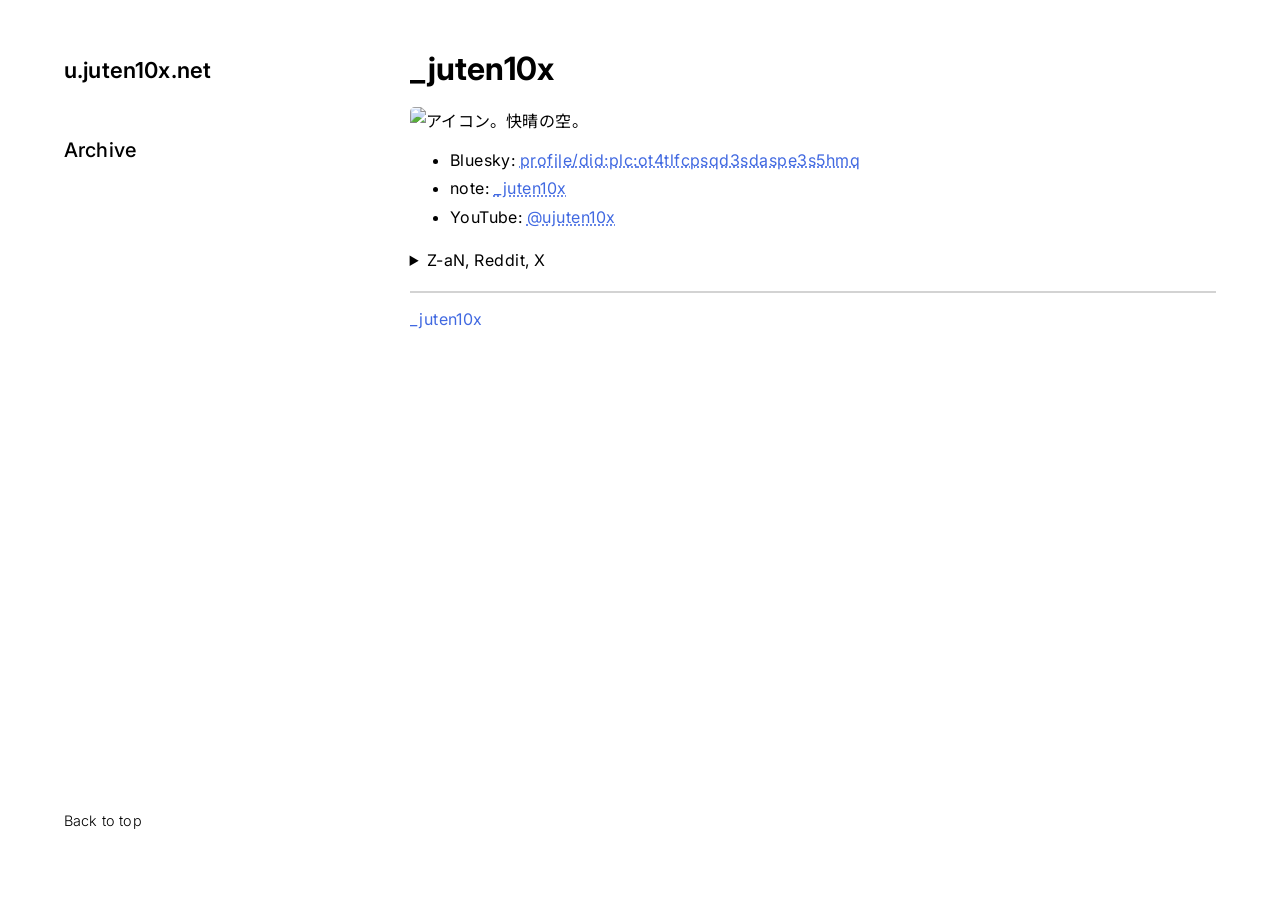
==== index.html @ 640f7440 "juten10x.net の各箇所の変更に伴う一部の変更（h1, h2 の font-weight は維持する）、 archive/2024-10-25_1stlive.html 関連を削除" ====
<!DOCTYPE html>
<html lang="ja">
<head>
<meta charset="UTF-8">
<meta name="viewport" content="width=device-width, initial-scale=1">
<meta name="author" content="_juten10x">
<link rel="icon" href="./assets/favicon.ico">
<link rel="stylesheet" href="./assets/style.css">
<title>_juten10x | u.juten10x.net</title>
</head>

<body>
<div id="menu">
  <div id="menu_t">
    <a class="mya" href="https://u.juten10x.net/">u.juten10x.net</a>
  </div>

  <div id="menu_m">
    <a class="mya" href="https://u.juten10x.net/archive">Archive</a><br>
  </div>
</div>
<div id="menu2">
  <a class="mya" href="#">Back to top</a>

  <br>
  <nav class="breadcrumbs">
    &nbsp;
  </nav>
</div>

<header id="menu_forPhone">
  <input type="checkbox" class="i-btn" id="i-btn">
  <label class="label-b" for="i-btn"></label>
  <span class="btn" id="btn">
  <span></span>
  <span></span>
  </span>

  <div id="forPhone_ju"><a class="mya" href="https://u.juten10x.net/">u.juten10x.net</a></div>

  <ul id="menu_list">
    <li><a class="mya" href="https://u.juten10x.net/archive">Archive</a></li>
  </ul>

  <span id="menu_board2"></span>
</header>

<div id="main">
<h1 id="article_title"><a class="mya" href="">_juten10x</a></h1>

<img src="./assets/ujuten10x.jpg" width="200" height="200" alt="アイコン。快晴の空。">

<ul style="margin: 10px 0 14px 0">
  <li>Bluesky: <a href="https://bsky.app/profile/did:plc:ot4tlfcpsqd3sdaspe3s5hmq">profile/did:plc:<br id="bskybr">ot4tlfcpsqd3sdaspe3s5hmq</a></li>
  <li>note: <a href="https://note.com/_juten10x">_juten10x</a></li>
  <li>YouTube: <a href="https://www.youtube.com/@ujuten10x">@ujuten10x</a></li>
</ul>

<details>
<summary>Z-aN, Reddit, X</summary>

<ul>
  <li>Z-aN: <code>_juten10x</code>（ユーザー名および表示名）</li>
  <li>Reddit: <a href="https://www.reddit.com/u/_juten10x/">u/_juten10x</a>（ほぼ使っていません）</li>
  <li>X: <a href="https://x.com/_juten10x">_juten10x</a>（現在は使っていません）</li>
</ul>

<p>
_juten10x名義でアカウントを所有しているのは上記に示した6個のみです。
</p>

<ul>
  <li><i>juten10x</i>: <a href="https://juten10x.net/">juten10x.net</a></li>
</ul>
</details>

<div id="my-footer"></div>

<span><a href="https://u.juten10x.net/">_juten10x</a></span>
</div>

</script>
</body>
</html>
---- assets/style.css ----
@import url('https://fonts.googleapis.com/css2?family=Inconsolata:wght@200..900&family=Inter:ital,opsz,wght@0,14..32,100..900;1,14..32,100..900&family=Noto+Sans+JP:wght@100..900&display=swap');

:root {
  --font-color: #000;
  --b-color: #fff;
  --link-color: #4169e1;
}
a {
  color: var(--link-color);
  text-decoration: none;
}
a:hover {
  text-decoration: underline;
}
a[href*="//"] {
  text-decoration: dotted underline;
}
a[href*="//"]:hover {
  text-decoration: underline;
}
a[href^="https://u.juten10x.net/"],
a[href^="https://juten10x.net/"],
a.mya[href^="https://u.juten10x.net/"] {
  text-decoration: none;
}
a.mya {
  color: #000; 
  text-decoration: none;
}
a.mya:hover {
  color: var(--link-color);
}
img {
  border-radius: .3rem;
}
details {
  margin-bottom: 16px;
}
summary {
  cursor: pointer;
}
code {
  font-family: 'Inconsolata', 'Noto Sans JP';
  font-weight: 500;
  line-height: 1.4;
  border: solid #d3d3d3 1px;
  border-radius: .3rem;
}
hr {
  border: none;
  border-top: 1px solid #333;
  color: #333;
  overflow: visible;
  text-align: center;
  height: 0;
}

hr::after {
  background: #fff;
  content: "§";
  font-size: 14px;
  padding: 0 4px;
  position: relative;
  top: -16px;
}
button.hoge {
  font-weight: bold;
  padding: 0.5rem 1rem;
  background-color: #EEE;
  border-radius: 0.7rem;
}
#menu_t {
  font-size: 22px;
  font-weight: 600;
}
#menu_m {
  margin-top: 48px;
  font-size: 20px;
  font-weight: 500;
}
#article_title {
  line-height: 1.0;
  letter-spacing: 0.01rem;
}
#article_date {
  font-size: 16px;
  font-weight: 200;
}
#my-footer {
  height: 2px;
  width: 100%;
  margin: 12px 0;
  background-color: #d3d3d3;
}
h2 {
  margin: 0 0 -8px 0;
}
h3 {
  margin: 8px 0 -8px 0;
}

@media (min-width: 768px) {
  html {
    scroll-padding-top: 15px;
  }
  body {
    margin: 2.5% 5% 5% 5%;
    font-family: 'Inter', 'Noto Sans JP', sans-serif;
    letter-spacing: 0.03rem;
    line-height: 1.8;
    color: var(--font-color);
    background-color: var(--b-color);
  }
  #menu {
    float: left;
    width: 20%;
    line-height: 1.5;
    letter-spacing: 0.01rem;
    user-select: none;
    position: fixed;
    top: 54px;
  }
  #menu2 {
    float: left;
    width: 20%;
    font-size: 90%;
    font-weight: 300;
    line-height: 1.6;
    letter-spacing: 0.01rem;
    user-select: none;
    position: fixed;
    bottom: 39px;
  }
  #main {
    float: right;
    width: 70%;
    margin-bottom: 5%;
  }
  .image1 {
    width: 100%;
  }
  .image2 {
    width: 512px;
  }
  .image3 {
    width: 48%;
  }
  .image4 {
    width: 80%;
  }
  figcaption {
    margin-top: -4px;
    font-size: 14px;
  }
  .breadcrumbs {
    line-height: 2.0;
  }
  #menu_forPhone {
    display: none;
  }
  #article_title2 {
    line-height: 1.0;
    letter-spacing: 0.01rem;
  }
  #bskybr {
    display: none;
  }
}
@media (max-width: 768px) {
  html {
    scroll-padding-top: 65px;
  }
  body {
    margin: 0% 5% 5% 5%;
    font-family: 'Inter', 'Noto Sans JP', sans-serif;
    font-size: 15px;
    letter-spacing: 0.03rem;
    line-height: 1.8;
    color: var(--font-color);
    background-color: var(--b-color);
  }
  h2 {
    line-height: 1.4;
  }
  h2.beforeImage {
    margin: 0 0 0.5px 0;
  }
  h3.beforeImage {
    margin: 8px 0 -2px 0;
  }
  .image1 {
    width: 100%;
  }
  .image2 {
    width: 100%;
  }
  .image3 {
    width: 100%;
  }
  .image4 {
    width: 100%;
  }
  figure {
    margin: 0;
  }
  figcaption {
    margin-top: -4px;
    font-size: 12px;
  }
  #menu, #menu2 {
    display: none;
  }
  #main {
    margin: 10% 0 0 0;
  }
  #menu_forPhone {
    user-select: none;
    padding: 20px;
    letter-spacing: 0.01rem;
    -webkit-tap-highlight-color: transparent;
  }
  #forPhone_ju {
    position: fixed;
    top: 8px;
    left: 5%;
    font-size: 18px;
    font-weight: 500;
    z-index: 1;
  }
  #menu_list {
    list-style: none;
    position: fixed;
    top: 25px;
    left: 0;
    opacity: 0;
    visibility: hidden;
    z-index: 1;
    transform-origin: top;
    transition: all .1s ease-out;
    font-size: 28px;
    font-weight: 400;
    line-height: 1.4;
  }
  #pagetop {
    font-size: 70%;
  }
  #breadcrumbs {
    font-size: 70%;
    line-height: 2.4;
  }
  #menu_board,
  #menu_board2 {
    position: fixed;
    top: -5px;
    left: -5%;
    width: 110%;
    height: 55px;
    background-color: #fff;
    border: solid #000 1.5px;
    transform-origin: center;
    transition: all .3s ease;
  }
  .label-b {
    position: fixed;
    top: 0;
    right: 0;
    width: 70px;
    height: 50px;
    cursor: pointer;
    z-index: 2;
  }
  .btn {
    position: fixed;
    top: 18px;
    right: 5%;
    width: 25px;
    height: 14px;
    z-index: 1;
  }
  .btn span {
    position: absolute;
    left: 0;
    width: 100%;
    height: 2px;
    transition: all .3s ease;
    background-color: #000;
  }
  .btn span:nth-of-type(1) {
    top: 0;
  }
  .btn span:nth-of-type(2) {
    bottom: 0;
  }

  .i-btn:checked ~ #btn span {
    background-color: #4169e1;
  }
  .i-btn:checked ~ #btn span:nth-of-type(1) {
    transform: translate(0, 6px) rotate(-35deg);
  }
  .i-btn:checked ~ #btn span:nth-of-type(2) {
    transform: translate(0, -6px) rotate(35deg);
  }
  .i-btn:checked ~ #menu_board {
    border: solid #4169e1 1.5px;
    height: 150px;
  }
  .i-btn:checked ~ #menu_board2 {
    border: solid #4169e1 1.5px;
    height: 110px;
  }
  .i-btn:checked ~ #menu_list {
    opacity: 1;
    visibility: visible;
    transition: opacity .3s ease-in .1s;
    /*transform: scale(1, 1);*/
  }
  .i-btn {
    display: none;
  }
  #article_title2 {
    line-height: 1.0;
    font-size: 24px;
    letter-spacing: 0.01rem;
  }
}
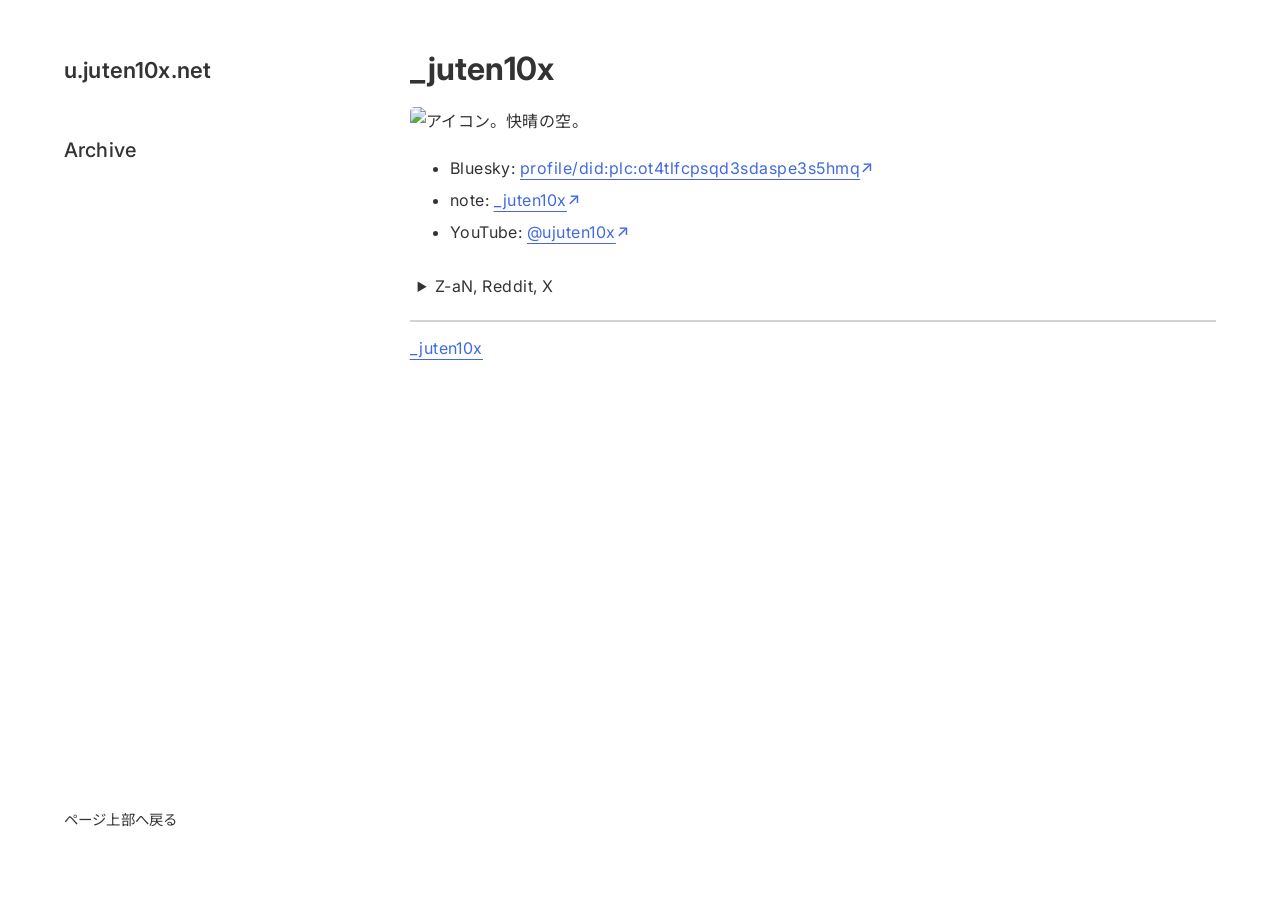
==== commit 5e0e5da9: "デザインを改善（ juten10x.net への直近の変更を一部反映）" ====
--- a/index.html
+++ b/index.html
@@ -12,15 +12,15 @@
 <body>
 <div id="menu">
   <div id="menu_t">
-    <a class="mya" href="https://u.juten10x.net/">u.juten10x.net</a>
+    <a class="mya" href="">u.juten10x.net</a>
   </div>
 
   <div id="menu_m">
-    <a class="mya" href="https://u.juten10x.net/archive">Archive</a><br>
+    <a class="mya" href="./archive">Archive</a><br>
   </div>
 </div>
 <div id="menu2">
-  <a class="mya" href="#">Back to top</a>
+  <a id="top" class="mya" href="#">ページ上部へ戻る</a>
 
   <br>
   <nav class="breadcrumbs">
@@ -34,12 +34,13 @@
   <span class="btn" id="btn">
   <span></span>
   <span></span>
+  <span></span>
   </span>
 
-  <div id="forPhone_ju"><a class="mya" href="https://u.juten10x.net/">u.juten10x.net</a></div>
+  <div id="forPhone_ju"><a class="mya" href="">u.juten10x.net</a></div>
 
   <ul id="menu_list">
-    <li><a class="mya" href="https://u.juten10x.net/archive">Archive</a></li>
+    <li><a class="mya" href="./archive">Archive</a></li>
   </ul>
 
   <span id="menu_board2"></span>
@@ -50,13 +51,13 @@
 
 <img src="./assets/ujuten10x.jpg" width="200" height="200" alt="アイコン。快晴の空。">
 
-<ul style="margin: 10px 0 14px 0">
+<ul>
   <li>Bluesky: <a href="https://bsky.app/profile/did:plc:ot4tlfcpsqd3sdaspe3s5hmq">profile/did:plc:<br id="bskybr">ot4tlfcpsqd3sdaspe3s5hmq</a></li>
   <li>note: <a href="https://note.com/_juten10x">_juten10x</a></li>
   <li>YouTube: <a href="https://www.youtube.com/@ujuten10x">@ujuten10x</a></li>
 </ul>
 
-<details>
+<details style="border: none; margin: 0">
 <summary>Z-aN, Reddit, X</summary>
 
 <ul>
@@ -76,7 +77,7 @@
 
 <div id="my-footer"></div>
 
-<span><a href="https://u.juten10x.net/">_juten10x</a></span>
+<span><a href="">_juten10x</a></span>
 </div>
 
 </script>
--- a/assets/style.css
+++ b/assets/style.css
@@ -1,50 +1,74 @@
 @import url('https://fonts.googleapis.com/css2?family=Inconsolata:wght@200..900&family=Inter:ital,opsz,wght@0,14..32,100..900;1,14..32,100..900&family=Noto+Sans+JP:wght@100..900&display=swap');
 
 :root {
-  --font-color: #000;
+  --font-color: #333;
   --b-color: #fff;
   --link-color: #4169e1;
 }
 a {
   color: var(--link-color);
+  text-decoration: underline;
+  text-underline-offset: 5px;
+  text-decoration-thickness: 1px;
+
+  &:hover {
+    color: var(--link-color);
+    text-decoration-thickness: 3px;
+  }
+  &:active {
+    color: #e14e41;
+  }
+}
+a.mya {
+  color: var(--font-color);
   text-decoration: none;
-}
-a:hover {
-  text-decoration: underline;
-}
-a[href*="//"] {
-  text-decoration: dotted underline;
-}
-a[href*="//"]:hover {
-  text-decoration: underline;
-}
+
+  &:hover {
+    color: var(--link-color);
+	text-decoration: underline;
+	text-underline-offset: 3px;
+	text-decoration-thickness: 3px;
+  }
+  &:active {
+    color: #e14e41;
+  }
+}
+a[href*="//"], a.mya[href*="//"] {
+  &::after {
+    content: "↑";
+	font-weight: 500;
+	font-family: "Inter", sans-serif;
+    display: inline-block;
+    transform: rotate(45deg);
+  }
+}
+a[href^="https://juten10x.net/"],
 a[href^="https://u.juten10x.net/"],
-a[href^="https://juten10x.net/"],
-a.mya[href^="https://u.juten10x.net/"] {
-  text-decoration: none;
-}
-a.mya {
-  color: #000; 
-  text-decoration: none;
-}
-a.mya:hover {
-  color: var(--link-color);
+a.mya[href^="https://juten10x.net/"] {
+  &::after {
+    content: none;
+  }
 }
 img {
   border-radius: .3rem;
 }
+h2 {
+  margin: 0 0 -8px 0;
+}
+h3 {
+  margin: 8px 0 -8px 0;
+}
+ul {
+  line-height: 2.0;
+}
 details {
-  margin-bottom: 16px;
+  border: 1px solid #000;
+  border-radius: .3rem;
+  padding: 8px;
+  margin: 32px 0 32px 0;
 }
 summary {
   cursor: pointer;
-}
-code {
-  font-family: 'Inconsolata', 'Noto Sans JP';
-  font-weight: 500;
-  line-height: 1.4;
-  border: solid #d3d3d3 1px;
-  border-radius: .3rem;
 }
 hr {
   border: none;
@@ -54,20 +78,13 @@
   text-align: center;
   height: 0;
 }
-
-hr::after {
-  background: #fff;
-  content: "§";
-  font-size: 14px;
-  padding: 0 4px;
-  position: relative;
-  top: -16px;
-}
-button.hoge {
-  font-weight: bold;
-  padding: 0.5rem 1rem;
-  background-color: #EEE;
-  border-radius: 0.7rem;
+code {
+  font-family: 'Inconsolata', 'Noto Sans JP';
+  font-weight: 500;
+  line-height: 1.4;
+  border: solid lightgray 1px;
+  border-radius: .3rem;
+  background-color: #f7f7f7;
 }
 #menu_t {
   font-size: 22px;
@@ -84,7 +101,7 @@
 }
 #article_date {
   font-size: 16px;
-  font-weight: 200;
+  font-weight: 300;
 }
 #my-footer {
   height: 2px;
@@ -92,14 +109,8 @@
   margin: 12px 0;
   background-color: #d3d3d3;
 }
-h2 {
-  margin: 0 0 -8px 0;
-}
-h3 {
-  margin: 8px 0 -8px 0;
-}
-
-@media (min-width: 768px) {
+
+@media (width > 768px) {
   html {
     scroll-padding-top: 15px;
   }
@@ -125,7 +136,7 @@
     width: 20%;
     font-size: 90%;
     font-weight: 300;
-    line-height: 1.6;
+    line-height: 1.7;
     letter-spacing: 0.01rem;
     user-select: none;
     position: fixed;
@@ -136,6 +147,10 @@
     width: 70%;
     margin-bottom: 5%;
   }
+  #article_title2 {
+    line-height: 1.0;
+    letter-spacing: 0.01rem;
+  }
   .image1 {
     width: 100%;
   }
@@ -154,24 +169,25 @@
   }
   .breadcrumbs {
     line-height: 2.0;
+	font-weight: 400;
+  }
+  #top {
+    font-weight: 400;
   }
   #menu_forPhone {
     display: none;
   }
-  #article_title2 {
-    line-height: 1.0;
-    letter-spacing: 0.01rem;
-  }
   #bskybr {
     display: none;
   }
 }
-@media (max-width: 768px) {
+
+@media (width <= 768px) {
   html {
-    scroll-padding-top: 65px;
+    scroll-padding-top: 58px;
   }
   body {
-    margin: 0% 5% 5% 5%;
+    margin: 0% 5% 20% 5%;
     font-family: 'Inter', 'Noto Sans JP', sans-serif;
     font-size: 15px;
     letter-spacing: 0.03rem;
@@ -200,24 +216,22 @@
   .image4 {
     width: 100%;
   }
-  figure {
-    margin: 0;
-  }
   figcaption {
     margin-top: -4px;
-    font-size: 12px;
+    font-size: 13px;
   }
   #menu, #menu2 {
     display: none;
   }
   #main {
-    margin: 10% 0 0 0;
+    margin: 32px 0 0 0;
   }
   #menu_forPhone {
     user-select: none;
     padding: 20px;
-    letter-spacing: 0.01rem;
-    -webkit-tap-highlight-color: transparent;
+    position: relative;
+    letter-spacing: 0.01rem;
+    z-index; 1;
   }
   #forPhone_ju {
     position: fixed;
@@ -235,18 +249,15 @@
     opacity: 0;
     visibility: hidden;
     z-index: 1;
-    transform-origin: top;
     transition: all .1s ease-out;
     font-size: 28px;
     font-weight: 400;
     line-height: 1.4;
   }
-  #pagetop {
-    font-size: 70%;
-  }
   #breadcrumbs {
     font-size: 70%;
     line-height: 2.4;
+    font-weight: 400;
   }
   #menu_board,
   #menu_board2 {
@@ -255,16 +266,15 @@
     left: -5%;
     width: 110%;
     height: 55px;
-    background-color: #fff;
-    border: solid #000 1.5px;
-    transform-origin: center;
+    background-color: var(--b-color);
+    border: solid var(--font-color) 1.5px;
     transition: all .3s ease;
   }
   .label-b {
     position: fixed;
     top: 0;
     right: 0;
-    width: 70px;
+    width: 160px;
     height: 50px;
     cursor: pointer;
     z-index: 2;
@@ -283,37 +293,50 @@
     width: 100%;
     height: 2px;
     transition: all .3s ease;
-    background-color: #000;
+    background-color: var(--font-color);
   }
   .btn span:nth-of-type(1) {
     top: 0;
   }
   .btn span:nth-of-type(2) {
+    top: 6px;
+    opacity: 1;
+  }
+  .btn span:nth-of-type(3) {
     bottom: 0;
   }
-
-  .i-btn:checked ~ #btn span {
-    background-color: #4169e1;
+  .btn::after {
+    right: 14%;
+    top: 12px;
+    position: fixed;
+    content: "メニュー";
+  }
+  .i-btn:checked ~ .btn::after {
+	  right: 14%;
+	  top: 12px;
+	  position: fixed;
+	  content: "閉じる";
   }
   .i-btn:checked ~ #btn span:nth-of-type(1) {
     transform: translate(0, 6px) rotate(-35deg);
   }
   .i-btn:checked ~ #btn span:nth-of-type(2) {
+    opacity: 0;
+    transition: .2s;
+  }
+  .i-btn:checked ~ #btn span:nth-of-type(3) {
     transform: translate(0, -6px) rotate(35deg);
   }
   .i-btn:checked ~ #menu_board {
-    border: solid #4169e1 1.5px;
     height: 150px;
   }
   .i-btn:checked ~ #menu_board2 {
-    border: solid #4169e1 1.5px;
     height: 110px;
   }
   .i-btn:checked ~ #menu_list {
     opacity: 1;
     visibility: visible;
-    transition: opacity .3s ease-in .1s;
-    /*transform: scale(1, 1);*/
+    transition: .3s ease-in .1s;
   }
   .i-btn {
     display: none;
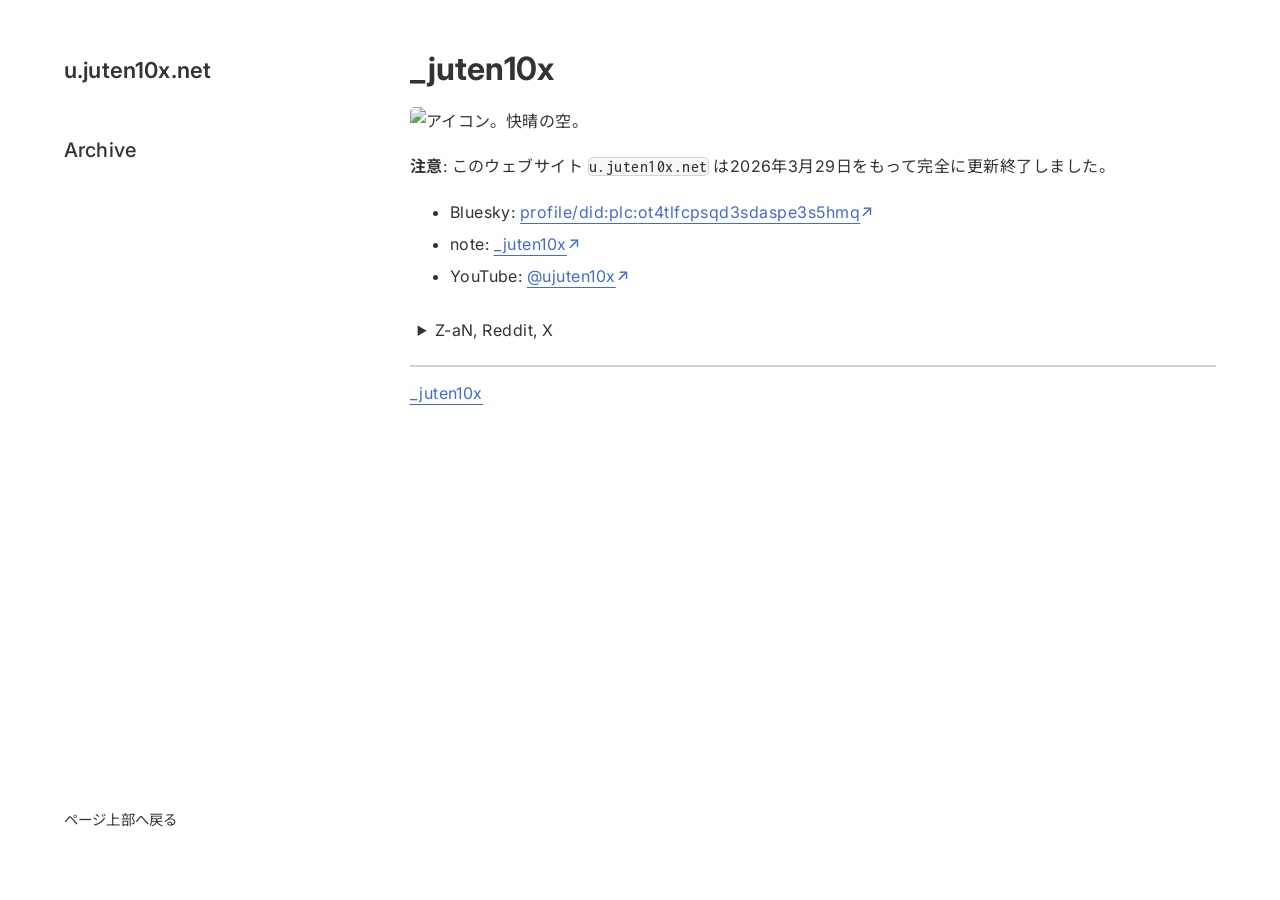
==== commit 18db4722: "更新終了の旨をトップページに記す" ====
--- a/index.html
+++ b/index.html
@@ -51,6 +51,10 @@
 
 <img src="./assets/ujuten10x.jpg" width="200" height="200" alt="アイコン。快晴の空。">
 
+<p>
+<strong>注意</strong>: このウェブサイト <code>u.juten10x.net</code> は2026年3月29日をもって完全に更新終了しました。
+</p>
+
 <ul>
   <li>Bluesky: <a href="https://bsky.app/profile/did:plc:ot4tlfcpsqd3sdaspe3s5hmq">profile/did:plc:<br id="bskybr">ot4tlfcpsqd3sdaspe3s5hmq</a></li>
   <li>note: <a href="https://note.com/_juten10x">_juten10x</a></li>
@@ -63,7 +67,7 @@
 <ul>
   <li>Z-aN: <code>_juten10x</code>（ユーザー名および表示名）</li>
   <li>Reddit: <a href="https://www.reddit.com/u/_juten10x/">u/_juten10x</a>（ほぼ使っていません）</li>
-  <li>X: <a href="https://x.com/_juten10x">_juten10x</a>（現在は使っていません）</li>
+  <li>X: <a href="https://x.com/i/user/1868290521715920896">i/user/1868290521715920896</a>（現在は使っていません）</li>
 </ul>
 
 <p>
--- a/assets/style.css
+++ b/assets/style.css
@@ -216,6 +216,9 @@
   .image4 {
     width: 100%;
   }
+  figure {
+    margin: 0 0 16px 0;
+  }
   figcaption {
     margin-top: -4px;
     font-size: 13px;
@@ -231,7 +234,7 @@
     padding: 20px;
     position: relative;
     letter-spacing: 0.01rem;
-    z-index; 1;
+    z-index; 2;
   }
   #forPhone_ju {
     position: fixed;
@@ -239,7 +242,7 @@
     left: 5%;
     font-size: 18px;
     font-weight: 500;
-    z-index: 1;
+    z-index: 2;
   }
   #menu_list {
     list-style: none;
@@ -248,7 +251,7 @@
     left: 0;
     opacity: 0;
     visibility: hidden;
-    z-index: 1;
+    z-index: 2;
     transition: all .1s ease-out;
     font-size: 28px;
     font-weight: 400;
@@ -269,6 +272,7 @@
     background-color: var(--b-color);
     border: solid var(--font-color) 1.5px;
     transition: all .3s ease;
+	z-index: 1;
   }
   .label-b {
     position: fixed;
@@ -277,7 +281,7 @@
     width: 160px;
     height: 50px;
     cursor: pointer;
-    z-index: 2;
+    z-index: 3;
   }
   .btn {
     position: fixed;
@@ -285,7 +289,7 @@
     right: 5%;
     width: 25px;
     height: 14px;
-    z-index: 1;
+    z-index: 2;
   }
   .btn span {
     position: absolute;
